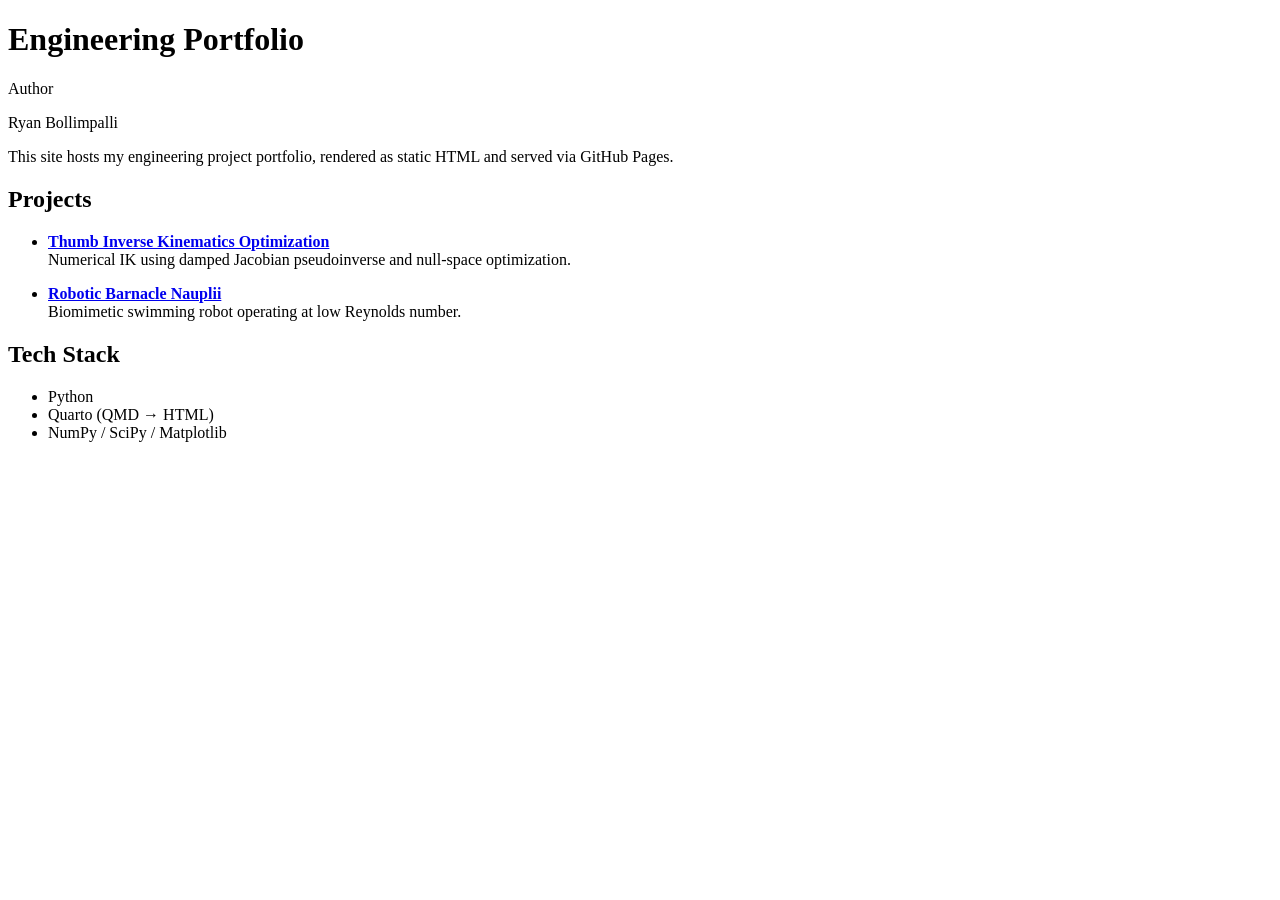
==== barnacle-nauplii/index.html @ 7d8c7dcb "Add files via upload" ====
<!DOCTYPE html>
<html xmlns="http://www.w3.org/1999/xhtml" lang="en" xml:lang="en"><head>

<meta charset="utf-8">
<meta name="generator" content="quarto-1.8.25">

<meta name="viewport" content="width=device-width, initial-scale=1.0, user-scalable=yes">

<meta name="author" content="Ryan Bollimpalli">

<title>Engineering Portfolio</title>
<style>
code{white-space: pre-wrap;}
span.smallcaps{font-variant: small-caps;}
div.columns{display: flex; gap: min(4vw, 1.5em);}
div.column{flex: auto; overflow-x: auto;}
div.hanging-indent{margin-left: 1.5em; text-indent: -1.5em;}
ul.task-list{list-style: none;}
ul.task-list li input[type="checkbox"] {
  width: 0.8em;
  margin: 0 0.8em 0.2em -1em; /* quarto-specific, see https://github.com/quarto-dev/quarto-cli/issues/4556 */ 
  vertical-align: middle;
}
</style>


<script src="index_files/libs/clipboard/clipboard.min.js"></script>
<script src="index_files/libs/quarto-html/quarto.js" type="module"></script>
<script src="index_files/libs/quarto-html/tabsets/tabsets.js" type="module"></script>
<script src="index_files/libs/quarto-html/axe/axe-check.js" type="module"></script>
<script src="index_files/libs/quarto-html/popper.min.js"></script>
<script src="index_files/libs/quarto-html/tippy.umd.min.js"></script>
<script src="index_files/libs/quarto-html/anchor.min.js"></script>
<link href="index_files/libs/quarto-html/tippy.css" rel="stylesheet">
<link href="index_files/libs/quarto-html/quarto-syntax-highlighting-7b89279ff1a6dce999919e0e67d4d9ec.css" rel="stylesheet" id="quarto-text-highlighting-styles">
<script src="index_files/libs/bootstrap/bootstrap.min.js"></script>
<link href="index_files/libs/bootstrap/bootstrap-icons.css" rel="stylesheet">
<link href="index_files/libs/bootstrap/bootstrap-a74871fe4945b66d259aafc266475145.min.css" rel="stylesheet" append-hash="true" id="quarto-bootstrap" data-mode="light">


</head>

<body class="fullcontent quarto-light">

<div id="quarto-content" class="page-columns page-rows-contents page-layout-article">

<main class="content" id="quarto-document-content">

<header id="title-block-header" class="quarto-title-block default">
<div class="quarto-title">
<h1 class="title">Engineering Portfolio</h1>
</div>



<div class="quarto-title-meta">

    <div>
    <div class="quarto-title-meta-heading">Author</div>
    <div class="quarto-title-meta-contents">
             <p>Ryan Bollimpalli </p>
          </div>
  </div>
    
  
    
  </div>
  


</header>


<p>This site hosts my engineering project portfolio, rendered as static HTML and served via GitHub Pages.</p>
<section id="projects" class="level2">
<h2 class="anchored" data-anchor-id="projects">Projects</h2>
<ul>
<li><p><strong><a href="thumb_optimization.html">Thumb Inverse Kinematics Optimization</a></strong><br>
Numerical IK using damped Jacobian pseudoinverse and null-space optimization.</p></li>
<li><p><strong><a href="barnacle-nauplii.html">Robotic Barnacle Nauplii</a></strong><br>
Biomimetic swimming robot operating at low Reynolds number.</p></li>
</ul>
</section>
<section id="tech-stack" class="level2">
<h2 class="anchored" data-anchor-id="tech-stack">Tech Stack</h2>
<ul>
<li>Python</li>
<li>Quarto (QMD → HTML)</li>
<li>NumPy / SciPy / Matplotlib</li>
</ul>
</section>

</main>
<!-- /main column -->
<script id="quarto-html-after-body" type="application/javascript">
  window.document.addEventListener("DOMContentLoaded", function (event) {
    const icon = "";
    const anchorJS = new window.AnchorJS();
    anchorJS.options = {
      placement: 'right',
      icon: icon
    };
    anchorJS.add('.anchored');
    const isCodeAnnotation = (el) => {
      for (const clz of el.classList) {
        if (clz.startsWith('code-annotation-')) {                     
          return true;
        }
      }
      return false;
    }
    const onCopySuccess = function(e) {
      // button target
      const button = e.trigger;
      // don't keep focus
      button.blur();
      // flash "checked"
      button.classList.add('code-copy-button-checked');
      var currentTitle = button.getAttribute("title");
      button.setAttribute("title", "Copied!");
      let tooltip;
      if (window.bootstrap) {
        button.setAttribute("data-bs-toggle", "tooltip");
        button.setAttribute("data-bs-placement", "left");
        button.setAttribute("data-bs-title", "Copied!");
        tooltip = new bootstrap.Tooltip(button, 
          { trigger: "manual", 
            customClass: "code-copy-button-tooltip",
            offset: [0, -8]});
        tooltip.show();    
      }
      setTimeout(function() {
        if (tooltip) {
          tooltip.hide();
          button.removeAttribute("data-bs-title");
          button.removeAttribute("data-bs-toggle");
          button.removeAttribute("data-bs-placement");
        }
        button.setAttribute("title", currentTitle);
        button.classList.remove('code-copy-button-checked');
      }, 1000);
      // clear code selection
      e.clearSelection();
    }
    const getTextToCopy = function(trigger) {
      const outerScaffold = trigger.parentElement.cloneNode(true);
      const codeEl = outerScaffold.querySelector('code');
      for (const childEl of codeEl.children) {
        if (isCodeAnnotation(childEl)) {
          childEl.remove();
        }
      }
      return codeEl.innerText;
    }
    const clipboard = new window.ClipboardJS('.code-copy-button:not([data-in-quarto-modal])', {
      text: getTextToCopy
    });
    clipboard.on('success', onCopySuccess);
    if (window.document.getElementById('quarto-embedded-source-code-modal')) {
      const clipboardModal = new window.ClipboardJS('.code-copy-button[data-in-quarto-modal]', {
        text: getTextToCopy,
        container: window.document.getElementById('quarto-embedded-source-code-modal')
      });
      clipboardModal.on('success', onCopySuccess);
    }
      var localhostRegex = new RegExp(/^(?:http|https):\/\/localhost\:?[0-9]*\//);
      var mailtoRegex = new RegExp(/^mailto:/);
        var filterRegex = new RegExp('/' + window.location.host + '/');
      var isInternal = (href) => {
          return filterRegex.test(href) || localhostRegex.test(href) || mailtoRegex.test(href);
      }
      // Inspect non-navigation links and adorn them if external
     var links = window.document.querySelectorAll('a[href]:not(.nav-link):not(.navbar-brand):not(.toc-action):not(.sidebar-link):not(.sidebar-item-toggle):not(.pagination-link):not(.no-external):not([aria-hidden]):not(.dropdown-item):not(.quarto-navigation-tool):not(.about-link)');
      for (var i=0; i<links.length; i++) {
        const link = links[i];
        if (!isInternal(link.href)) {
          // undo the damage that might have been done by quarto-nav.js in the case of
          // links that we want to consider external
          if (link.dataset.originalHref !== undefined) {
            link.href = link.dataset.originalHref;
          }
        }
      }
    function tippyHover(el, contentFn, onTriggerFn, onUntriggerFn) {
      const config = {
        allowHTML: true,
        maxWidth: 500,
        delay: 100,
        arrow: false,
        appendTo: function(el) {
            return el.parentElement;
        },
        interactive: true,
        interactiveBorder: 10,
        theme: 'quarto',
        placement: 'bottom-start',
      };
      if (contentFn) {
        config.content = contentFn;
      }
      if (onTriggerFn) {
        config.onTrigger = onTriggerFn;
      }
      if (onUntriggerFn) {
        config.onUntrigger = onUntriggerFn;
      }
      window.tippy(el, config); 
    }
    const noterefs = window.document.querySelectorAll('a[role="doc-noteref"]');
    for (var i=0; i<noterefs.length; i++) {
      const ref = noterefs[i];
      tippyHover(ref, function() {
        // use id or data attribute instead here
        let href = ref.getAttribute('data-footnote-href') || ref.getAttribute('href');
        try { href = new URL(href).hash; } catch {}
        const id = href.replace(/^#\/?/, "");
        const note = window.document.getElementById(id);
        if (note) {
          return note.innerHTML;
        } else {
          return "";
        }
      });
    }
    const xrefs = window.document.querySelectorAll('a.quarto-xref');
    const processXRef = (id, note) => {
      // Strip column container classes
      const stripColumnClz = (el) => {
        el.classList.remove("page-full", "page-columns");
        if (el.children) {
          for (const child of el.children) {
            stripColumnClz(child);
          }
        }
      }
      stripColumnClz(note)
      if (id === null || id.startsWith('sec-')) {
        // Special case sections, only their first couple elements
        const container = document.createElement("div");
        if (note.children && note.children.length > 2) {
          container.appendChild(note.children[0].cloneNode(true));
          for (let i = 1; i < note.children.length; i++) {
            const child = note.children[i];
            if (child.tagName === "P" && child.innerText === "") {
              continue;
            } else {
              container.appendChild(child.cloneNode(true));
              break;
            }
          }
          if (window.Quarto?.typesetMath) {
            window.Quarto.typesetMath(container);
          }
          return container.innerHTML
        } else {
          if (window.Quarto?.typesetMath) {
            window.Quarto.typesetMath(note);
          }
          return note.innerHTML;
        }
      } else {
        // Remove any anchor links if they are present
        const anchorLink = note.querySelector('a.anchorjs-link');
        if (anchorLink) {
          anchorLink.remove();
        }
        if (window.Quarto?.typesetMath) {
          window.Quarto.typesetMath(note);
        }
        if (note.classList.contains("callout")) {
          return note.outerHTML;
        } else {
          return note.innerHTML;
        }
      }
    }
    for (var i=0; i<xrefs.length; i++) {
      const xref = xrefs[i];
      tippyHover(xref, undefined, function(instance) {
        instance.disable();
        let url = xref.getAttribute('href');
        let hash = undefined; 
        if (url.startsWith('#')) {
          hash = url;
        } else {
          try { hash = new URL(url).hash; } catch {}
        }
        if (hash) {
          const id = hash.replace(/^#\/?/, "");
          const note = window.document.getElementById(id);
          if (note !== null) {
            try {
              const html = processXRef(id, note.cloneNode(true));
              instance.setContent(html);
            } finally {
              instance.enable();
              instance.show();
            }
          } else {
            // See if we can fetch this
            fetch(url.split('#')[0])
            .then(res => res.text())
            .then(html => {
              const parser = new DOMParser();
              const htmlDoc = parser.parseFromString(html, "text/html");
              const note = htmlDoc.getElementById(id);
              if (note !== null) {
                const html = processXRef(id, note);
                instance.setContent(html);
              } 
            }).finally(() => {
              instance.enable();
              instance.show();
            });
          }
        } else {
          // See if we can fetch a full url (with no hash to target)
          // This is a special case and we should probably do some content thinning / targeting
          fetch(url)
          .then(res => res.text())
          .then(html => {
            const parser = new DOMParser();
            const htmlDoc = parser.parseFromString(html, "text/html");
            const note = htmlDoc.querySelector('main.content');
            if (note !== null) {
              // This should only happen for chapter cross references
              // (since there is no id in the URL)
              // remove the first header
              if (note.children.length > 0 && note.children[0].tagName === "HEADER") {
                note.children[0].remove();
              }
              const html = processXRef(null, note);
              instance.setContent(html);
            } 
          }).finally(() => {
            instance.enable();
            instance.show();
          });
        }
      }, function(instance) {
      });
    }
        let selectedAnnoteEl;
        const selectorForAnnotation = ( cell, annotation) => {
          let cellAttr = 'data-code-cell="' + cell + '"';
          let lineAttr = 'data-code-annotation="' +  annotation + '"';
          const selector = 'span[' + cellAttr + '][' + lineAttr + ']';
          return selector;
        }
        const selectCodeLines = (annoteEl) => {
          const doc = window.document;
          const targetCell = annoteEl.getAttribute("data-target-cell");
          const targetAnnotation = annoteEl.getAttribute("data-target-annotation");
          const annoteSpan = window.document.querySelector(selectorForAnnotation(targetCell, targetAnnotation));
          const lines = annoteSpan.getAttribute("data-code-lines").split(",");
          const lineIds = lines.map((line) => {
            return targetCell + "-" + line;
          })
          let top = null;
          let height = null;
          let parent = null;
          if (lineIds.length > 0) {
              //compute the position of the single el (top and bottom and make a div)
              const el = window.document.getElementById(lineIds[0]);
              top = el.offsetTop;
              height = el.offsetHeight;
              parent = el.parentElement.parentElement;
            if (lineIds.length > 1) {
              const lastEl = window.document.getElementById(lineIds[lineIds.length - 1]);
              const bottom = lastEl.offsetTop + lastEl.offsetHeight;
              height = bottom - top;
            }
            if (top !== null && height !== null && parent !== null) {
              // cook up a div (if necessary) and position it 
              let div = window.document.getElementById("code-annotation-line-highlight");
              if (div === null) {
                div = window.document.createElement("div");
                div.setAttribute("id", "code-annotation-line-highlight");
                div.style.position = 'absolute';
                parent.appendChild(div);
              }
              div.style.top = top - 2 + "px";
              div.style.height = height + 4 + "px";
              div.style.left = 0;
              let gutterDiv = window.document.getElementById("code-annotation-line-highlight-gutter");
              if (gutterDiv === null) {
                gutterDiv = window.document.createElement("div");
                gutterDiv.setAttribute("id", "code-annotation-line-highlight-gutter");
                gutterDiv.style.position = 'absolute';
                const codeCell = window.document.getElementById(targetCell);
                const gutter = codeCell.querySelector('.code-annotation-gutter');
                gutter.appendChild(gutterDiv);
              }
              gutterDiv.style.top = top - 2 + "px";
              gutterDiv.style.height = height + 4 + "px";
            }
            selectedAnnoteEl = annoteEl;
          }
        };
        const unselectCodeLines = () => {
          const elementsIds = ["code-annotation-line-highlight", "code-annotation-line-highlight-gutter"];
          elementsIds.forEach((elId) => {
            const div = window.document.getElementById(elId);
            if (div) {
              div.remove();
            }
          });
          selectedAnnoteEl = undefined;
        };
          // Handle positioning of the toggle
      window.addEventListener(
        "resize",
        throttle(() => {
          elRect = undefined;
          if (selectedAnnoteEl) {
            selectCodeLines(selectedAnnoteEl);
          }
        }, 10)
      );
      function throttle(fn, ms) {
      let throttle = false;
      let timer;
        return (...args) => {
          if(!throttle) { // first call gets through
              fn.apply(this, args);
              throttle = true;
          } else { // all the others get throttled
              if(timer) clearTimeout(timer); // cancel #2
              timer = setTimeout(() => {
                fn.apply(this, args);
                timer = throttle = false;
              }, ms);
          }
        };
      }
        // Attach click handler to the DT
        const annoteDls = window.document.querySelectorAll('dt[data-target-cell]');
        for (const annoteDlNode of annoteDls) {
          annoteDlNode.addEventListener('click', (event) => {
            const clickedEl = event.target;
            if (clickedEl !== selectedAnnoteEl) {
              unselectCodeLines();
              const activeEl = window.document.querySelector('dt[data-target-cell].code-annotation-active');
              if (activeEl) {
                activeEl.classList.remove('code-annotation-active');
              }
              selectCodeLines(clickedEl);
              clickedEl.classList.add('code-annotation-active');
            } else {
              // Unselect the line
              unselectCodeLines();
              clickedEl.classList.remove('code-annotation-active');
            }
          });
        }
    const findCites = (el) => {
      const parentEl = el.parentElement;
      if (parentEl) {
        const cites = parentEl.dataset.cites;
        if (cites) {
          return {
            el,
            cites: cites.split(' ')
          };
        } else {
          return findCites(el.parentElement)
        }
      } else {
        return undefined;
      }
    };
    var bibliorefs = window.document.querySelectorAll('a[role="doc-biblioref"]');
    for (var i=0; i<bibliorefs.length; i++) {
      const ref = bibliorefs[i];
      const citeInfo = findCites(ref);
      if (citeInfo) {
        tippyHover(citeInfo.el, function() {
          var popup = window.document.createElement('div');
          citeInfo.cites.forEach(function(cite) {
            var citeDiv = window.document.createElement('div');
            citeDiv.classList.add('hanging-indent');
            citeDiv.classList.add('csl-entry');
            var biblioDiv = window.document.getElementById('ref-' + cite);
            if (biblioDiv) {
              citeDiv.innerHTML = biblioDiv.innerHTML;
            }
            popup.appendChild(citeDiv);
          });
          return popup.innerHTML;
        });
      }
    }
  });
  </script>
</div> <!-- /content -->




</body></html>
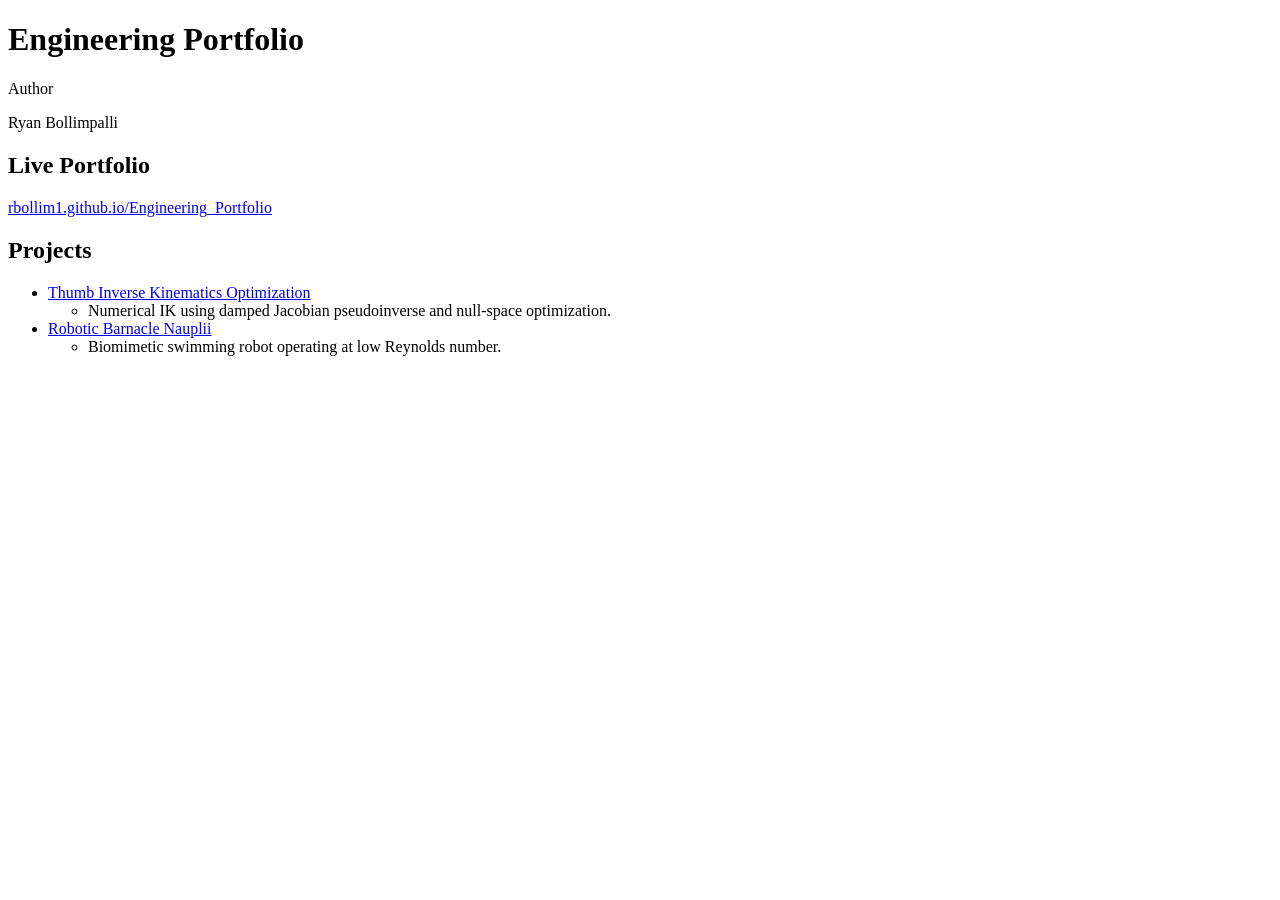
==== commit e4aa8e08: "Create index.html" ====
--- a/barnacle-nauplii/index.html
+++ b/barnacle-nauplii/index.html
@@ -71,22 +71,21 @@
 </header>
 
 
-<p>This site hosts my engineering project portfolio, rendered as static HTML and served via GitHub Pages.</p>
+<section id="live-portfolio" class="level2">
+<h2 class="anchored" data-anchor-id="live-portfolio">Live Portfolio</h2>
+<p><a href="https://rbollim1.github.io/Engineering_Portfolio/">rbollim1.github.io/Engineering_Portfolio</a></p>
+</section>
 <section id="projects" class="level2">
 <h2 class="anchored" data-anchor-id="projects">Projects</h2>
 <ul>
-<li><p><strong><a href="thumb_optimization.html">Thumb Inverse Kinematics Optimization</a></strong><br>
-Numerical IK using damped Jacobian pseudoinverse and null-space optimization.</p></li>
-<li><p><strong><a href="barnacle-nauplii.html">Robotic Barnacle Nauplii</a></strong><br>
-Biomimetic swimming robot operating at low Reynolds number.</p></li>
-</ul>
-</section>
-<section id="tech-stack" class="level2">
-<h2 class="anchored" data-anchor-id="tech-stack">Tech Stack</h2>
+<li><a href="thumb_optimization/">Thumb Inverse Kinematics Optimization</a>
 <ul>
-<li>Python</li>
-<li>Quarto (QMD → HTML)</li>
-<li>NumPy / SciPy / Matplotlib</li>
+<li>Numerical IK using damped Jacobian pseudoinverse and null-space optimization.</li>
+</ul></li>
+<li><a href="barnacle-nauplii/">Robotic Barnacle Nauplii</a>
+<ul>
+<li>Biomimetic swimming robot operating at low Reynolds number.</li>
+</ul></li>
 </ul>
 </section>
 
@@ -497,4 +496,4 @@
 
 
 
-</body></html>+</body></html>
